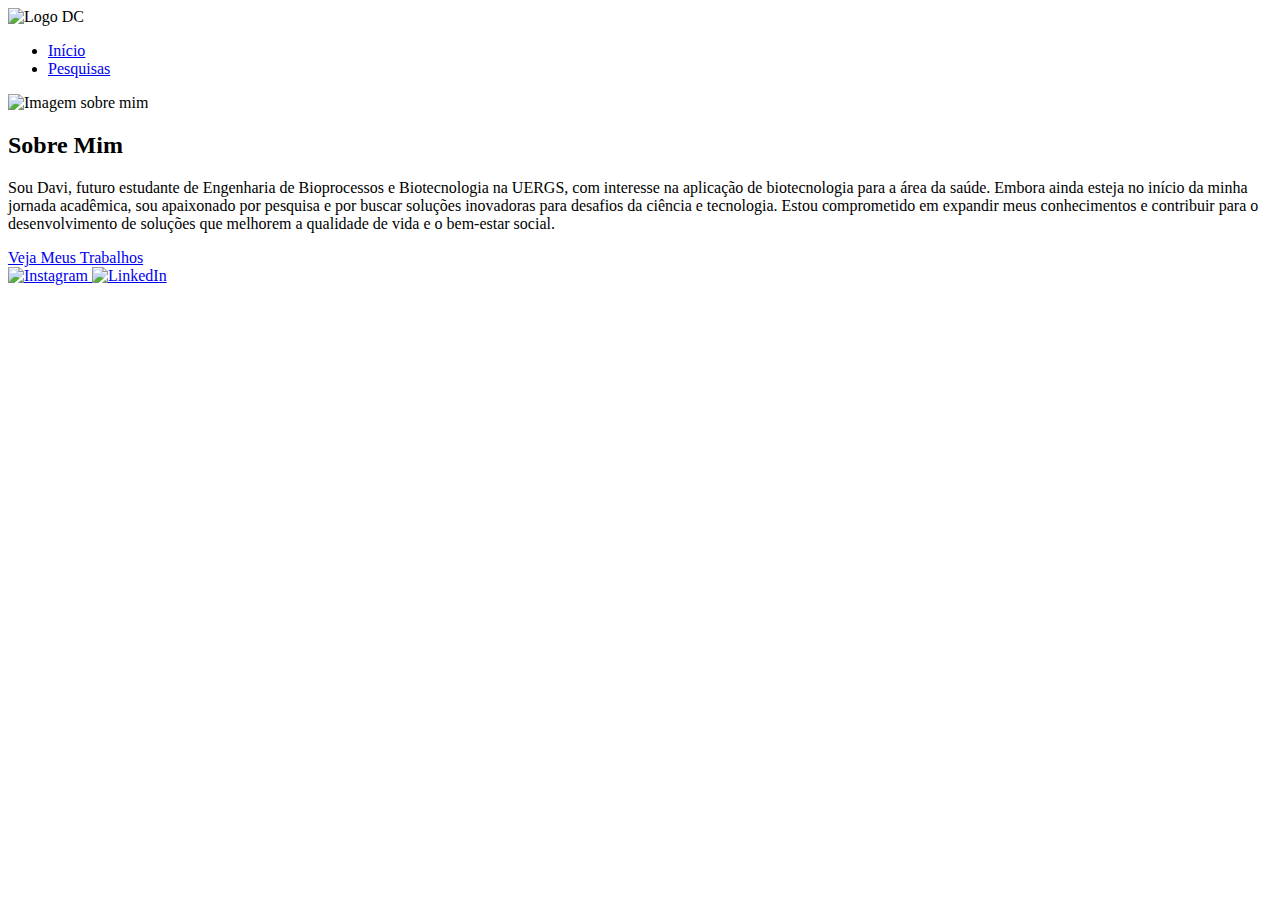
==== index.html @ d99f9bd4 "Add files via upload" ====
<!DOCTYPE html>
<html lang="pt-BR">
<head>
    <meta charset="UTF-8">
    <meta name="viewport" content="width=device-width, initial-scale=1.0">
    <title>Diário de um Pré-Cientista</title>
    <link rel="stylesheet" href="/Portifolio/css/styles.css">
</head>
<body>
    <header>
        <div class="logo">
            <img src="/Portifolio/image/DALL·E 2025-02-07 19.53.53 - Minimalist scientific logo with the initials 'DC'. The design should have a futuristic and clean look, with dark green and beige colors. The font shou.webp" alt="Logo DC">
        </div>
        <nav>
            <ul>
                <li><a href="index.html">Início</a></li>
                <li><a href="sobre.html">Pesquisas</a></li> <!-- Link para a página de projetos -->
            </ul>
        </nav>
    </header>
    
    <section class="sobre-mim">
        <img src="/Portifolio/image/eu doz.jpg" alt="Imagem sobre mim">
        <h2>Sobre Mim</h2>
        <p>Sou Davi, futuro estudante de Engenharia de Bioprocessos e Biotecnologia na UERGS, com interesse na aplicação de biotecnologia para a área da saúde. Embora ainda esteja no início da minha jornada acadêmica, sou apaixonado por pesquisa e por buscar soluções inovadoras para desafios da ciência e tecnologia. Estou comprometido em expandir meus conhecimentos e contribuir para o desenvolvimento de soluções que melhorem a qualidade de vida e o bem-estar social.</p>
        <a href="sobre.html" class="btn">Veja Meus Trabalhos</a>
    </section>
    <footer>
        <div class="social-links">
        <a href="https://instagram.com/iamdavicaetano" target="_blank">
            <img src="/Portifolio/image/instagram.png" alt="Instagram">
        </a>
        <a href="https://linkedin.com/in/davi-caetano-carmo" target="_blank">
            <img src="/Portifolio/image/linkedin.png" alt="LinkedIn">
        </a>
    </div>
</footer>
</body>
</html>
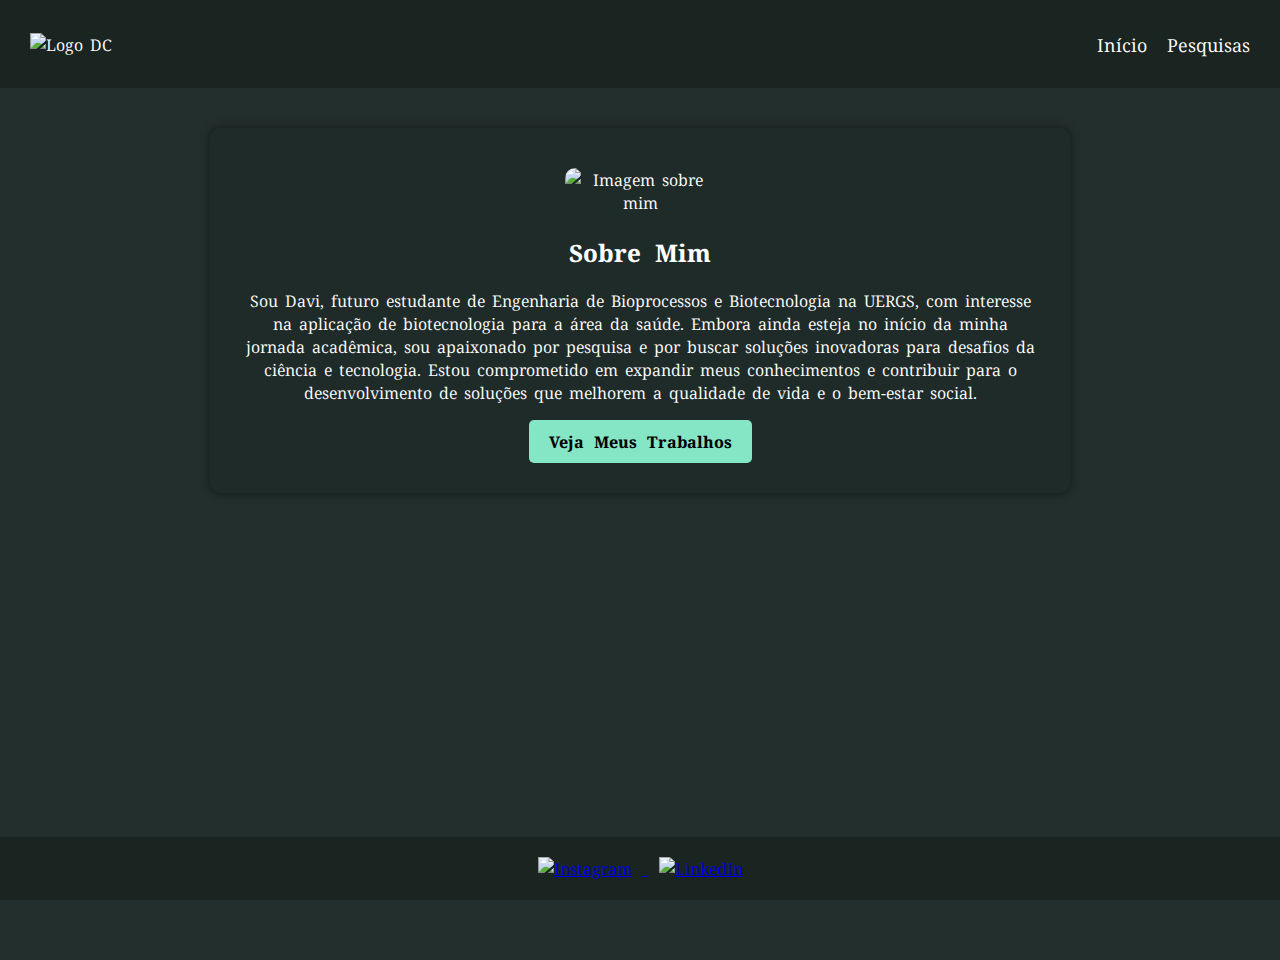
==== commit b1920acb: "Update index.html" ====
--- a/index.html
+++ b/index.html
@@ -4,7 +4,7 @@
     <meta charset="UTF-8">
     <meta name="viewport" content="width=device-width, initial-scale=1.0">
     <title>Diário de um Pré-Cientista</title>
-    <link rel="stylesheet" href="/Portifolio/css/styles.css">
+    <link rel="stylesheet" href="/css/styles.css">
 </head>
 <body>
     <header>
--- a/css/styles.css
+++ b/css/styles.css
@@ -0,0 +1,193 @@
+/* Adicionando a fonte Noto Serif Hentaigana */
+@import url('https://fonts.googleapis.com/css2?family=Noto+Serif+Hentaigana&display=swap');
+
+/* Define o fundo e a cor principal */
+body {
+  background-color: #232f2d;
+  color: #ffffff;
+  font-family: 'Noto Serif Hentaigana', serif; /* Fonte Noto Serif Hentaigana como principal */
+  margin: 0;
+  padding: 0;
+  min-height: 100vh;
+  padding-bottom: 60px;
+}
+
+/* Estiliza o cabeçalho */
+header {
+  display: flex;
+  justify-content: space-between;
+  align-items: center;
+  background-color: #1a2421;
+  padding: 15px 30px;
+}
+
+.logo img {
+  width: 80px;
+  height: auto;
+}
+
+/* Navegação */
+nav ul {
+  list-style: none;
+  display: flex;
+  gap: 20px;
+}
+
+nav ul li a {
+  text-decoration: none;
+  color: white;
+  font-size: 18px;
+  transition: color 0.3s ease, transform 0.3s ease;
+}
+
+/* Efeito ao passar o mouse nos links */
+nav ul li a:hover {
+  color: #85e6c5;
+  transform: scale(1.1);
+}
+
+/* Caixa "Sobre Mim" */
+.sobre-mim {
+  background-color: #1e2b28;
+  padding: 30px;
+  margin: 40px auto;
+  width: 80%;
+  max-width: 800px;
+  border-radius: 10px;
+  text-align: center;
+  box-shadow: 0px 0px 10px rgba(0, 0, 0, 0.5);
+}
+
+.sobre-mim img {
+  width: 150px;
+  height: auto;
+  border-radius: 10px;
+  display: block;
+  margin: 10px auto;
+}
+
+/* Botão animado */
+.btn {
+  display: inline-block;
+  padding: 10px 20px;
+  background-color: #85e6c5;
+  color: black;
+  text-decoration: none;
+  font-weight: bold;
+  border-radius: 5px;
+  transition: all 0.3s ease;
+}
+
+/* Efeito no botão ao passar o mouse */
+.btn:hover {
+  background-color: #5ac8a5;
+  transform: scale(1.05);
+  box-shadow: 0 4px 10px rgba(0, 0, 0, 0.2);
+}
+
+/* Seção de Projetos */
+.projetos {
+  padding: 40px 20px;
+  text-align: center;
+}
+
+.projetos h2 {
+  font-size: 2rem;
+  margin-bottom: 30px;
+}
+
+/* Container de todos os projetos */
+.projetos-container {
+  display: flex;
+  flex-wrap: wrap;
+  gap: 30px;
+  justify-content: center;
+}
+
+/* Estilo para cada box de projeto */
+.projeto {
+  background-color: #1e2b28;
+  padding: 20px;
+  width: 250px;
+  height: 300px;
+  border-radius: 10px;
+  text-align: center;
+  box-shadow: 0px 0px 10px rgba(0, 0, 0, 0.5);
+  transition: transform 0.3s ease, box-shadow 0.3s ease;
+}
+
+.projeto img {
+  width: 100%;
+  height: 150px;
+  object-fit: cover;
+  border-radius: 10px;
+  margin-bottom: 15px;
+}
+
+/* Efeito de hover nas caixas de projeto */
+.projeto:hover {
+  transform: scale(1.05);
+  box-shadow: 0px 0px 15px rgba(0, 0, 0, 0.8);
+}
+
+.projeto p {
+  font-size: 1rem;
+  color: #cfd8dc;
+  margin-bottom: 15px;
+}
+
+/* Botão de link do projeto */
+.projeto a {
+  text-decoration: none;
+  color: #85e6c5;
+  font-weight: bold;
+  font-size: 1rem;
+  transition: color 0.3s ease;
+}
+
+.projeto a:hover {
+  color: #5ac8a5;
+}
+
+footer {
+  background-color: #1a2421;
+  padding: 20px 0;
+  text-align: center;
+  position: fixed;
+  width: 100%;
+  bottom: 0;
+}
+
+.social-links a img {
+  width: 40px;
+  margin: 0 10px;
+  transition: transform 0.3s ease;
+}
+
+/* Efeito de animação nas redes sociais */
+.social-links a img:hover {
+  transform: scale(1.2);
+}
+.projeto-detalhado {
+    display: flex;
+    justify-content: center;
+    align-items: center;
+    min-height: 80vh;
+}
+
+.box {
+     background-color: #1a2421;
+    padding: 30px;
+    border-radius: 10px;
+    text-align: center;
+    width: 80%;
+    max-width: 800px;
+    box-shadow: 0px 0px 10px rgba(0, 0, 0, 0.5);
+}
+
+.box img {
+    width: 100%;
+    max-width: 400px;
+    border-radius: 10px;
+    margin: 20px 0;
+}
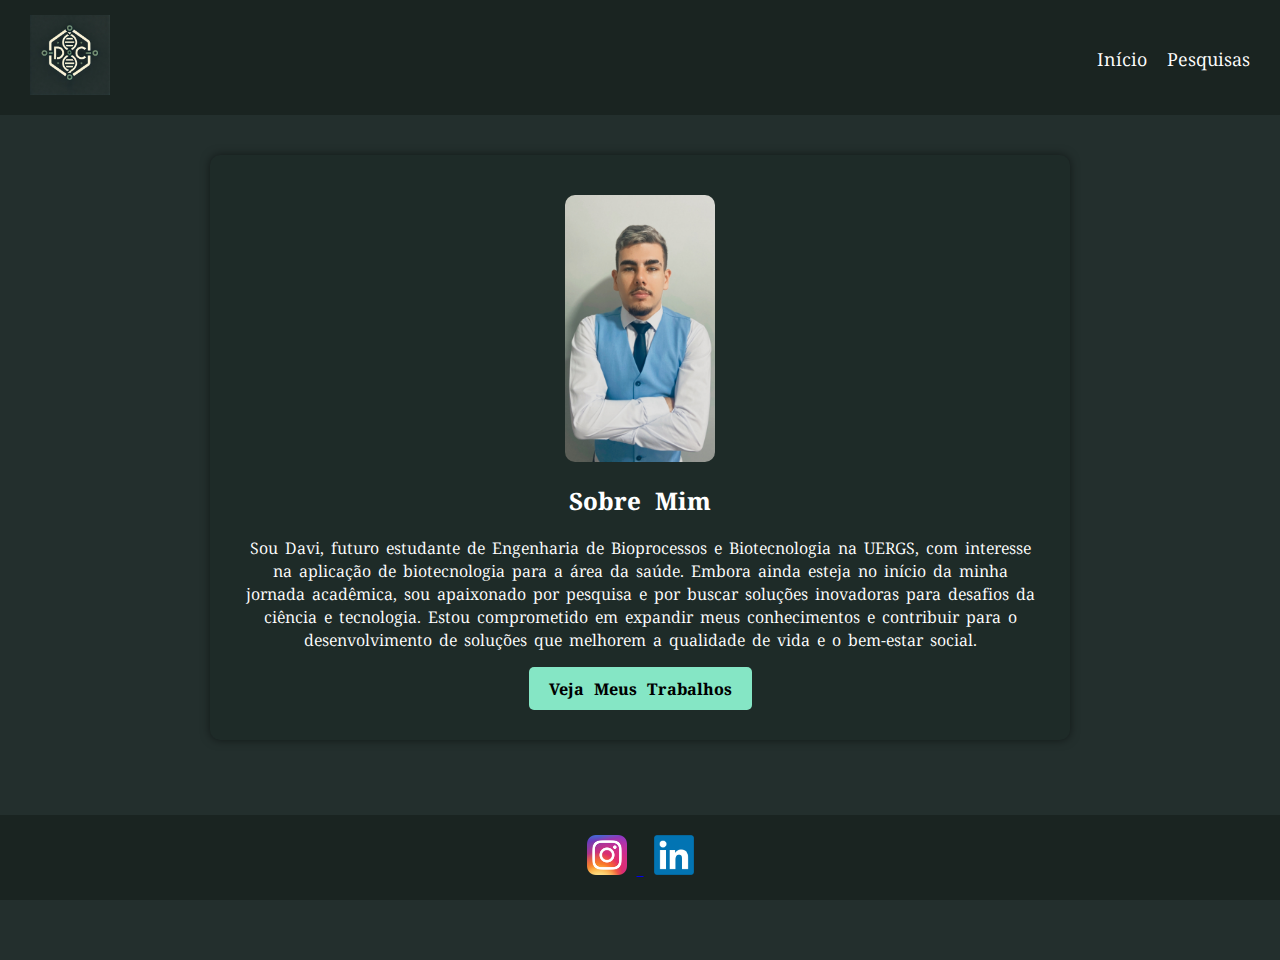
==== commit 3b4ba009: "Update index.html" ====
--- a/index.html
+++ b/index.html
@@ -9,7 +9,7 @@
 <body>
     <header>
         <div class="logo">
-            <img src="/Portifolio/image/DALL·E 2025-02-07 19.53.53 - Minimalist scientific logo with the initials 'DC'. The design should have a futuristic and clean look, with dark green and beige colors. The font shou.webp" alt="Logo DC">
+            <img src="/image/DALL·E 2025-02-07 19.53.53 - Minimalist scientific logo with the initials 'DC'. The design should have a futuristic and clean look, with dark green and beige colors. The font shou.webp" alt="Logo DC">
         </div>
         <nav>
             <ul>
@@ -20,7 +20,7 @@
     </header>
     
     <section class="sobre-mim">
-        <img src="/Portifolio/image/eu doz.jpg" alt="Imagem sobre mim">
+        <img src="/image/eu doz.jpg" alt="Imagem sobre mim">
         <h2>Sobre Mim</h2>
         <p>Sou Davi, futuro estudante de Engenharia de Bioprocessos e Biotecnologia na UERGS, com interesse na aplicação de biotecnologia para a área da saúde. Embora ainda esteja no início da minha jornada acadêmica, sou apaixonado por pesquisa e por buscar soluções inovadoras para desafios da ciência e tecnologia. Estou comprometido em expandir meus conhecimentos e contribuir para o desenvolvimento de soluções que melhorem a qualidade de vida e o bem-estar social.</p>
         <a href="sobre.html" class="btn">Veja Meus Trabalhos</a>
@@ -28,10 +28,10 @@
     <footer>
         <div class="social-links">
         <a href="https://instagram.com/iamdavicaetano" target="_blank">
-            <img src="/Portifolio/image/instagram.png" alt="Instagram">
+            <img src="/image/instagram.png" alt="Instagram">
         </a>
         <a href="https://linkedin.com/in/davi-caetano-carmo" target="_blank">
-            <img src="/Portifolio/image/linkedin.png" alt="LinkedIn">
+            <img src="/image/linkedin.png" alt="LinkedIn">
         </a>
     </div>
 </footer>
